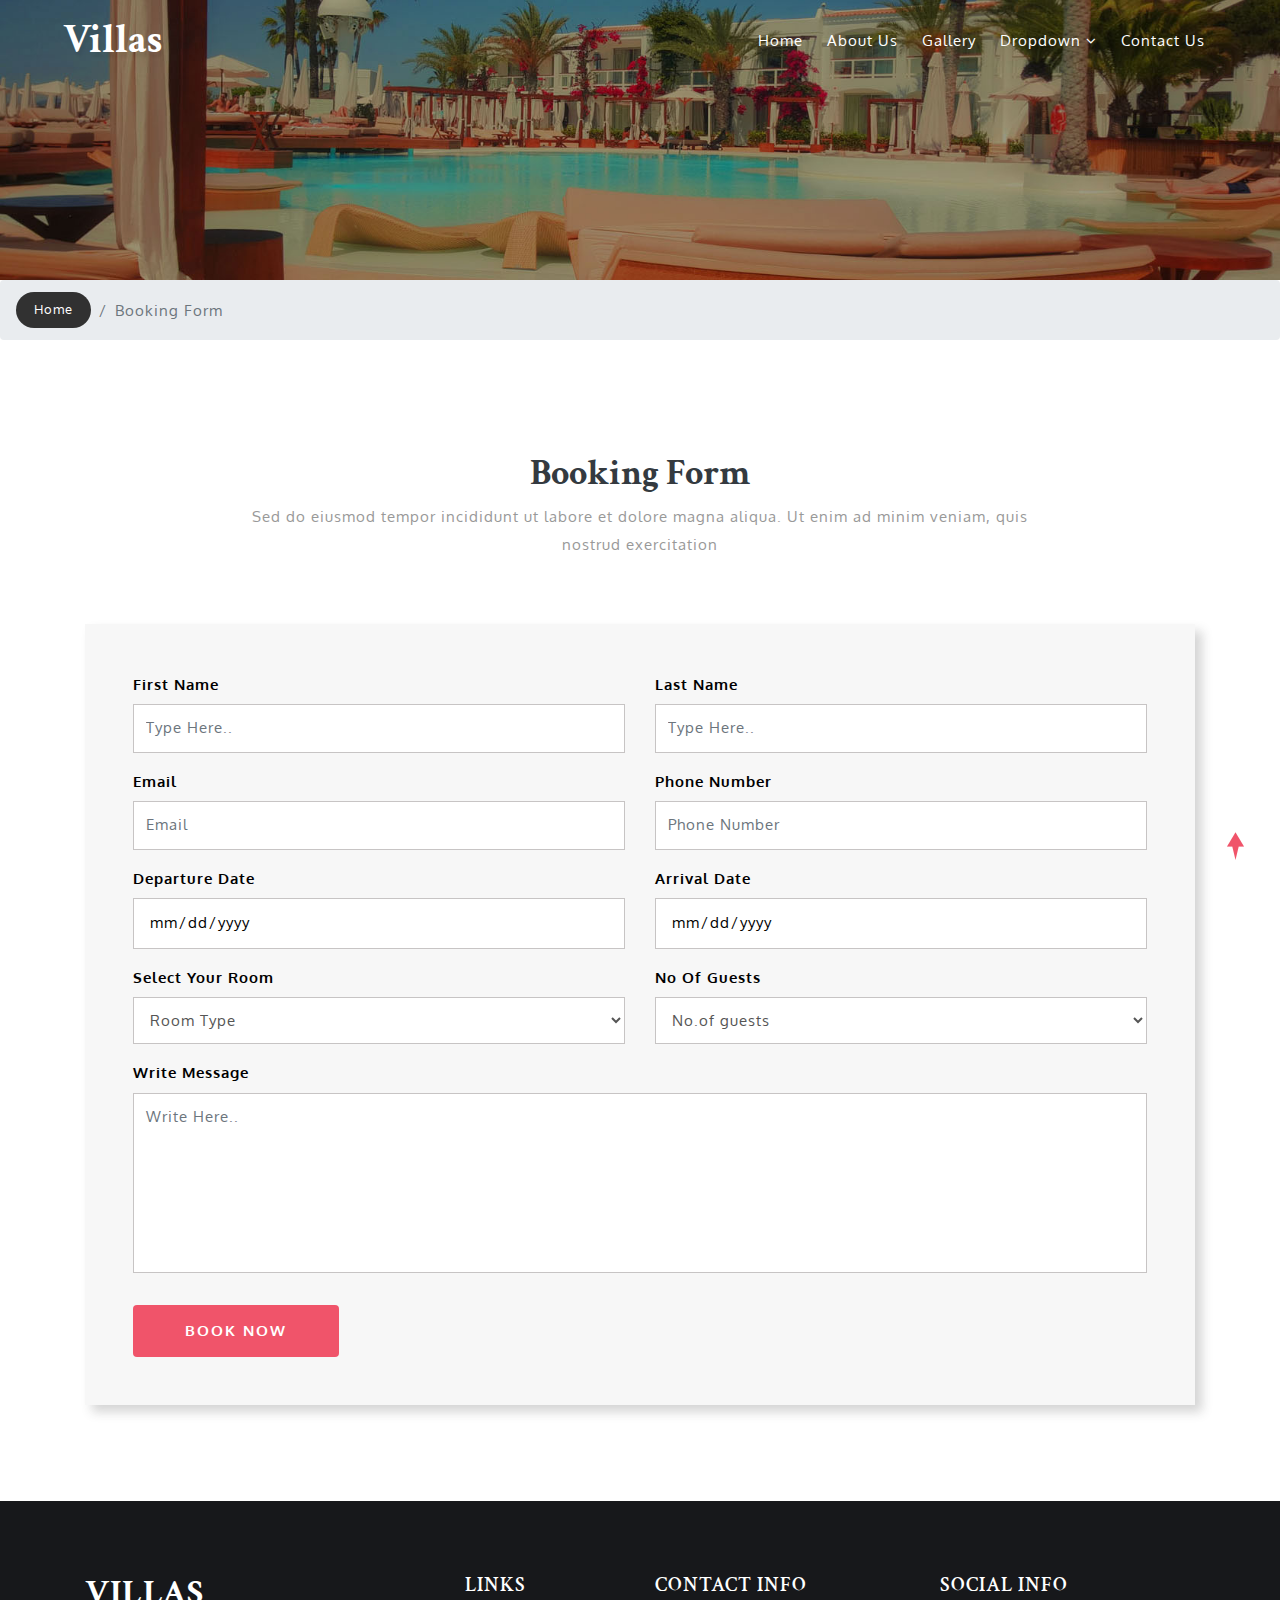
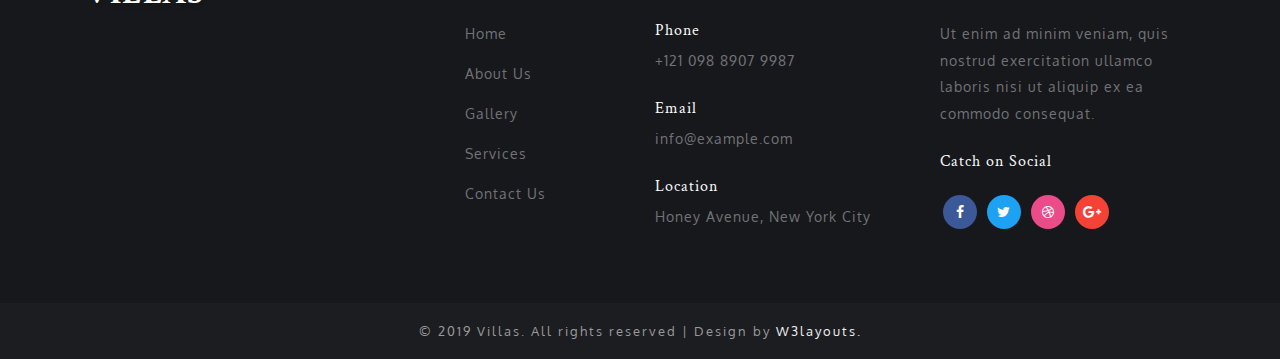
==== book.html @ 79b711db "finalproject" ====
<!--
Author: W3layouts
Author URL: http://w3layouts.com
License: Creative Commons Attribution 3.0 Unported
License URL: http://creativecommons.org/licenses/by/3.0/
-->

<!DOCTYPE html>
<html lang="zxx">

<head>
	<title>Villas Hotel Category Flat Bootstrap Responsive Website Template | Booking Form :: W3layouts</title>
	<!-- Meta tag Keywords -->
	<meta name="viewport" content="width=device-width, initial-scale=1">
	<meta charset="UTF-8" />
	<meta name="keywords" content="Villas Responsive web template, Bootstrap Web Templates, Flat Web Templates, Android Compatible web template, Smartphone Compatible web template, free webdesigns for Nokia, Samsung, LG, SonyEricsson, Motorola web design" />
	<script>
		addEventListener("load", function () {
			setTimeout(hideURLbar, 0);
		}, false);

		function hideURLbar() {
			window.scrollTo(0, 1);
		}
	</script>
	<!-- //Meta tag Keywords -->

	<!-- Custom-Files -->
	<link rel="stylesheet" href="css/bootstrap.css">
	<!-- Bootstrap-Core-CSS -->
	<link rel="stylesheet" href="css/style.css" type="text/css" media="all" />
	<!-- Style-CSS -->
	<link href="css/font-awesome.min.css" rel="stylesheet">
	<!-- Font-Awesome-Icons-CSS -->
	<!-- //Custom-Files -->

	<!-- Web-Fonts -->
	<link href="//fonts.googleapis.com/css?family=Crimson+Text:400,400i,600,600i,700,700i" rel="stylesheet">
	<link href="//fonts.googleapis.com/css?family=Oxygen:300,400,700&amp;subset=latin-ext" rel="stylesheet">
	<!-- //Web-Fonts -->
</head>

<body>
	<!-- main banner -->
	<div class="main-top" id="home">
		<!-- header -->
		<header>
			<div class="container-fluid">
				<div class="header d-md-flex justify-content-between align-items-center py-3 px-xl-5 px-lg-3 px-2">
					<!-- logo -->
					<div id="logo">
						<h1><a href="index.html">Villas</a></h1>
					</div>
					<!-- //logo -->
					<!-- nav -->
					<div class="nav_w3ls">
						<nav>
							<label for="drop" class="toggle">Menu</label>
							<input type="checkbox" id="drop" />
							<ul class="menu">
								<li><a href="index.html" class="active">Home</a></li>
								<li><a href="about.html">About Us</a></li>
								<li><a href="gallery.html">Gallery</a></li>
								<li>
									<!-- First Tier Drop Down -->
									<label for="drop-2" class="toggle toogle-2">Dropdown <span class="fa fa-angle-down" aria-hidden="true"></span>
									</label>
									<a href="#">Dropdown <span class="fa fa-angle-down" aria-hidden="true"></span></a>
									<input type="checkbox" id="drop-2" />
									<ul>
										<li><a href="index.html" class="drop-text">Services</a></li>
										<li><a href="index.html" class="drop-text">Blog</a></li>
										<li><a href="single.html" class="drop-text">Blog Details</a></li>
										<li><a href="index.html" class="drop-text">What We do</a></li>
										<li><a href="index.html" class="drop-text">Pricing</a></li>
										<li><a href="about.html" class="drop-text">Testimonials</a></li>
										<li><a href="book.html" class="drop-text">Booking Form</a></li>
									</ul>
								</li>
								<li><a href="contact.html">Contact Us</a></li>
							</ul>
						</nav>
					</div>
					<!-- //nav -->
				</div>
			</div>
		</header>
		<!-- //header -->

		<!-- banner -->
		<div class="banner_w3lspvt-2">

		</div>
		<!-- //banner -->
	</div>
	<!-- //main banner -->

	<!-- page details -->
	<div class="breadcrumb-mobamu">
		<ol class="breadcrumb">
			<li class="breadcrumb-item">
				<a href="index.html">Home</a>
			</li>
			<li class="breadcrumb-item active" aria-current="page">Booking Form</li>
		</ol>
	</div>
	<!-- //page details -->

	<!-- booking form -->
	<div class="register-w3 py-5">
		<div class="container py-xl-5 py-lg-3">
			<h3 class="tittle text-center text-bl font-weight-bold">Booking Form</h3>
			<p class="sub-tittle text-center mt-2 mb-sm-5 mb-4 pb-xl-3">Sed do eiusmod tempor incididunt ut labore et dolore
				magna aliqua. Ut enim ad minim veniam, quis nostrud exercitation</p>
			<div class="comment-top mt-5">
				<div class="comment-bottom mobamuinfo_mail_grid_right">
					<form action="#" method="post">
						<div class="row">
							<div class="col-lg-6 form-group">
								<label>First Name</label>
								<input class="form-control" type="text" name="Name" placeholder="Type Here.." required="">
							</div>
							<div class="col-lg-6 form-group">
								<label>Last Name</label>
								<input class="form-control" type="text" name="Name" placeholder="Type Here.." required="">
							</div>
						</div>
						<div class="row">
							<div class="col-lg-6 form-group">
								<label>Email</label>
								<input class="form-control" type="email" name="Email" placeholder="Email" required="">
							</div>
							<div class="col-lg-6 form-group">
								<label>Phone Number</label>
								<input class="form-control" type="text" name="number" placeholder="Phone Number" required="">
							</div>

						</div>
						<div class="row">
							<div class="col-lg-6 form-group date-plu">
								<label>Departure Date</label>
								<input type="date" name="date" required="">
							</div>
							<div class="col-lg-6 form-group date-plu">
								<label>Arrival Date</label>
								<input type="date" name="date" required="">
							</div>

						</div>
						<div class="row">
							<div class="col-lg-6 form-group">
								<label>Select Your Room</label>
								<select required="" class="form-control">
									<option value="">Room Type</option>
									<option value="1">Single Room</option>
									<option value="2">Double Room </option>
									<option value="4">Suit Room</option>
								</select>
							</div>
							<div class="col-lg-6 form-group">
								<label>No Of Guests</label>
								<select required="" class="form-control">
									<option value="">No.of guests</option>
									<option value="1">1</option>
									<option value="2">2</option>
									<option value="4">3</option>
									<option value="4">4</option>
									<option value="4">5</option>
									<option value="4">6</option>
									<option value="4">7 more</option>
								</select>
							</div>
						</div>
						<div class="form-group">
							<label>Write Message</label>
							<textarea class="form-control" name="Message" placeholder="Write Here.." required=""></textarea>
						</div>
						<button type="submit" class="btn submit mt-3">Book Now</button>
					</form>
				</div>
			</div>
		</div>
	</div>
	<!-- //booking form -->

	<!-- footer -->
	<footer class="py-5">
		<div class="container pt-xl-4">
			<div class="row footer-top">
				<div class="col-lg-4 col-md-6 footer-grid_section_1its">
					<h2 class="logo-2 mb-lg-4 mb-3">
						<a href="index.html" class="text-uppercase text-wh">Villas</a>
					</h2>
					<!-- Map -->
					<div class="map-fo">
						<iframe src="https://www.google.com/maps/embed?pb=!1m18!1m12!1m3!1d3048.5130900428026!2d44.506621715459396!3d40.17539347939393!2m3!1f0!2f0!3f0!3m2!1i1024!2i768!4f13.1!3m3!1m2!1s0x406abcf86e940951%3A0x87a1923d7df42367!2sBest+Western+Congress+Hotel!5e0!3m2!1sen!2sin!4v1509605601510"></iframe>
					</div>
					<!-- //Map -->
				</div>
				<div class="col-lg-2 col-md-6 footer-grid_section_1its mt-md-0 mt-4">
					<h3 class="footer-title text-uppercase text-wh mb-lg-4 mb-3">Links</h3>
					<ul class="list-unstyled">
						<li class="mb-3">
							<a href="index.html">Home</a>
						</li>
						<li class="mb-3">
							<a href="about.html">About Us</a>
						</li>
						<li class="mb-3">
							<a href="gallery.html">Gallery</a>
						</li>
						<li class="mb-3">
							<a href="index.html">Services</a>
						</li>
						<li class="mb-3">
							<a href="contact.html">Contact Us</a>
						</li>
					</ul>
				</div>
				<div class="col-lg-3 col-md-6 footer-grid_section_1its mt-lg-0 mt-4">
					<h3 class="footer-title text-uppercase text-wh mb-lg-4 mb-3">Contact Info</h3>
					<div class="contact-info">
						<div class="footer-style-w3ls mb-4">
							<h4 class="text-li mb-2">Phone</h4>
							<p>+121 098 8907 9987</p>
						</div>
						<div class="footer-style-w3ls mb-4">
							<h4 class="text-li mb-2">Email </h4>
							<p><a href="mailto:info@example.com">info@example.com</a></p>
						</div>
						<div class="footer-style-w3ls mb-4">
							<h4 class="text-li mb-2">Location</h4>
							<p>Honey Avenue, New York City</p>
						</div>
					</div>
				</div>
				<div class="col-lg-3 col-md-6 footer-grid_section_1its mt-lg-0 mt-4">
					<!-- social icons -->
					<div class="mobamuinfo_social_icons">
						<h3 class="footer-title text-uppercase text-wh mb-lg-4 mb-3">Social Info</h3>
						<p>Ut enim ad minim veniam, quis nostrud exercitation ullamco laboris nisi ut aliquip ex ea commodo consequat.</p>
						<h4 class="sub-con-fo text-li my-4">Catch on Social</h4>
						<ul class="mobamuits_social_list list-unstyled">
							<li class="w3_mobamu_facebook">
								<a href="#">
									<span class="fa fa-facebook-f"></span>
								</a>
							</li>
							<li class="w3_mobamu_twitter">
								<a href="#">
									<span class="fa fa-twitter"></span>
								</a>
							</li>
							<li class="w3_mobamu_dribble">
								<a href="#">
									<span class="fa fa-dribbble"></span>
								</a>
							</li>
							<li class="w3_mobamu_google">
								<a href="#">
									<span class="fa fa-google-plus"></span>
								</a>
							</li>
						</ul>
					</div>
					<!-- social icons -->
				</div>
			</div>
		</div>
	</footer>
	<!-- //footer -->
	<!-- copyright -->
	<div class="cpy-right text-center py-3">
		<p>© 2019 Villas. All rights reserved | Design by
			<a href="http://w3layouts.com"> W3layouts.</a>
		</p>
	</div>
	<!-- //copyright -->

	<!-- move top icon -->
	<a href="#home" class="move-top text-center"></a>
	<!-- //move top icon -->

</body>

</html>
---- css/style.css ----
body {
    padding: 0;
    margin: 0;
    background: #FFF;
    font-family: 'Oxygen', sans-serif;
}

body button,
.btn,
body a {
    transition: 0.5s all;
    -webkit-transition: 0.5s all;
    -moz-transition: 0.5s all;
    -o-transition: 0.5s all;
    -ms-transition: 0.5s all;
}

.btn:hover,
body button:hover {
    opacity: .8;
    transition: 0.5s all;
    -webkit-transition: 0.5s all;
    -moz-transition: 0.5s all;
    -o-transition: 0.5s all;
    -ms-transition: 0.5s all;
}

body a:hover {
    text-decoration: none;
    transition: 0.5s all;
    -webkit-transition: 0.5s all;
    -moz-transition: 0.5s all;
    -o-transition: 0.5s all;
    -ms-transition: 0.5s all;
}

html {
    scroll-behavior: smooth;
}

h1,
h2,
h3,
h4,
h5,
h6 {
    margin: 0;
    padding: 0;
    font-family: 'Crimson Text', serif;
}

p {
    margin: 0;
    padding: 0;
    font-size: 15px;
    letter-spacing: 1px;
    line-height: 1.9;
    color: #999;
    font-family: 'Oxygen', sans-serif;
}

ul,
ol {
    margin: 0;
    padding: 0;
}

/* //Reset Code */

/* colors code */
.text-bl {
    color: #343a40;
}

.text-wh {
    color: #fff;
}

.text-li {
    color: #f8f9fa;
}

.bg-li {
    background: #f8f9fa;
}

.bg-wh {
    background: #fff;
}

.let {
    letter-spacing: 1px;
}

.tme-clr {
    color: #6c3cff;
}

/* //colors code */

/* bottom-to-top */
a.move-top {
    width: 34px;
    height: 34px;
    background: url(../images/move-top.png) no-repeat;
    display: inline-block;
    position: fixed;
    bottom: 4%;
    right: 2%;
    z-index: 0;
}

/* //bottom-to-top */

/* header */
.main-top {
    position: relative;
}

header {
    position: absolute;
    width: 100%;
    z-index: 9;
}

/* navigation */
/* CSS Document */
.toggle-2,
.toggle,
[id^=drop] {
    display: none;
}

/* Giving a background-color to the nav container. */
nav {
    margin: 0;
    padding: 0;
}

#logo a {
    float: left;
    display: initial;
    font-weight: 700;
    font-size: 40px;
    color: #fff;
    text-shadow: 2px 5px 3px rgba(0, 0, 0, 0.06);
    padding: 0;
}


/* Since we'll have the "ul li" "float:left"
 * we need to add a clear after the container. */

nav:after {
    content: "";
    display: table;
    clear: both;
}

/* Removing padding, margin and "list-style" from the "ul",
 * and adding "position:reltive" */
nav ul {
    float: right;
    padding: 0;
    margin: 0;
    list-style: none;
    position: relative;
}

/* Positioning the navigation items inline */
nav ul li {
    margin: 0px;
    display: inline-block;
    float: left;
}

/* Styling the links */
nav a {
    color: #fff;
    font-size: 15px;
    -webkit-border-radius: 4px;
    -o-border-radius: 4px;
    -ms-border-radius: 4px;
    -moz-border-radius: 4px;
    border-radius: 4px;
    letter-spacing: 1px;
    display: inline-block;
    margin: 0 12px;
    transition: 0.5s all;
    -webkit-transition: 0.5s all;
    -moz-transition: 0.5s all;
    -o-transition: 0.5s all;
    -ms-transition: 0.5s all;
}

nav a:hover {
    color: #fff;
    opacity: .8;
}

nav ul li ul li a:hover {
    color: #000;
    background: #f8f9fa;
    transition: 0.5s all;
    -webkit-transition: 0.5s all;
    -moz-transition: 0.5s all;
    -o-transition: 0.5s all;
    -ms-transition: 0.5s all;
}

/* Background color change on Hover */

/* .menu li a.active,
.menu li a:hover {
    color: #333;
    background: #fff;
    transition: 0.5s all;
    -webkit-transition: 0.5s all;
    -moz-transition: 0.5s all;
    -o-transition: 0.5s all;
    -ms-transition: 0.5s all;
} */

/* Hide Dropdowns by Default
 * and giving it a position of absolute */
nav ul ul {
    display: none;
    position: absolute;
    top: 25px;
    background: #333;
    padding: 10px;
    -webkit-border-radius: 4px;
    -o-border-radius: 4px;
    -ms-border-radius: 4px;
    -moz-border-radius: 4px;
    border-radius: 4px;
    z-index: 9;
    /* has to be the same number as the "line-height" of "nav a" */
}

/* Display Dropdowns on Hover */
nav ul li:hover>ul {
    display: inherit;
}

/* Fisrt Tier Dropdown */
nav ul ul li {
    width: 170px;
    float: none;
    display: list-item;
    position: relative;
    -webkit-border-radius: 4px;
    -o-border-radius: 4px;
    -ms-border-radius: 4px;
    -moz-border-radius: 4px;
    border-radius: 4px;
    transition: 0.5s all;
    -webkit-transition: 0.5s all;
    -moz-transition: 0.5s all;
    -o-transition: 0.5s all;
    -ms-transition: 0.5s all;
}

nav ul ul li:nth-child(4) {
    margin-bottom: 5px;
}

nav ul ul li a {
    color: #fff;
    padding: 4px 10px;
    display: block;
    font-size: 14px;
    margin: 0;
    margin-bottom: 10px;
}

/* Second, Third and more Tiers	
 * We move the 2nd and 3rd etc tier dropdowns to the left
 * by the amount of the width of the first tier.
*/
nav ul ul ul li {
    position: relative;
    top: -60px;
    /* has to be the same number as the "width" of "nav ul ul li" */
    left: 170px;
}


/* Change ' +' in order to change the Dropdown symbol */
li>a:only-child:after {
    content: '';
}

a.reqe-button {
    border: 2px solid rgba(255, 255, 255, 0.35);
    -webkit-border-radius: 4px;
    -o-border-radius: 4px;
    -ms-border-radius: 4px;
    -moz-border-radius: 4px;
    border-radius: 4px;
}

/* Media Queries
--------------------------------------------- */
@media(max-width: 991px) {
    nav a {
        font-size: 14px;
    }

    #logo a {
        font-size: 38px;
    }
}

@media(max-width: 768px) {
    #logo a {
        font-size: 36px;
    }
}

@media all and (max-width : 736px) {

    #logo {
        display: block;
        padding: 0;
        width: 100%;
        text-align: center;
        float: none;
    }

    nav {
        margin: 0;
    }

    /* Hide the navigation menu by default */
    /* Also hide the  */
    .toggle+a,
    .menu {
        display: none;
    }

    /* Stylinf the toggle lable */
    .toggle {
        display: block;
        padding: 8px 14px;
        font-size: 15px;
        text-decoration: none;
        border: none;
        float: right;
        background-color: #fff;
        color: #000;
        -webkit-border-radius: 4px;
        -o-border-radius: 4px;
        -ms-border-radius: 4px;
        -moz-border-radius: 4px;
        border-radius: 4px;
        letter-spacing: 1px;
        cursor: pointer;
        transition: 0.5s all;
        -webkit-transition: 0.5s all;
        -moz-transition: 0.5s all;
        -o-transition: 0.5s all;
        -ms-transition: 0.5s all;
    }

    .menu .toggle {
        float: none;
        text-align: center;
        margin: auto;
        max-width: 106px;
        padding: 5px;
        font-weight: normal;
        font-size: 14px;
        letter-spacing: 1px;
    }

    .toggle:hover {
        color: #f0546a;
        transition: 0.5s all;
        -webkit-transition: 0.5s all;
        -moz-transition: 0.5s all;
        -o-transition: 0.5s all;
        -ms-transition: 0.5s all;
    }

    /* Display Dropdown when clicked on Parent Lable */
    [id^=drop]:checked+ul {
        display: block;
        background: #fff;
        padding: 15px 0;
        text-align: center;
        width: 100%;
    }

    /* Change menu item's width to 100% */
    nav ul li {
        display: block;
        width: 100%;
        padding: 5px 0;
    }

    nav ul ul .toggle,
    nav ul ul a {
        padding: 0 40px;
    }

    nav ul ul ul a {
        padding: 0 80px;
    }

    nav a:hover,
    nav ul ul ul a {
        background-color: transparent;
    }

    nav ul li ul li .toggle,
    nav ul ul a,
    nav ul ul ul a {
        padding: 14px 20px;
        color: #FFF;
        font-size: 17px;
    }

    /* 
    nav ul li ul li .toggle,
    nav ul ul a {
        background-color: #212121;
    } */

    /* Hide Dropdowns by Default */
    nav ul ul {
        float: none;
        position: static;
        color: #fff;
        /* has to be the same number as the "line-height" of "nav a" */
    }

    /* Hide menus on hover */
    nav ul ul li:hover>ul,
    nav ul li:hover>ul {
        display: none;
    }

    /* Fisrt Tier Dropdown */
    nav ul ul li {
        display: block;
        width: 100%;
        padding: 0;
    }

    nav ul ul ul li {
        position: static;
        /* has to be the same number as the "width" of "nav ul ul li" */

    }

    nav a {
        color: #000;
        font-size: 15px;
        padding: 0;
        margin: 0;
    }

    nav ul ul li a {
        color: #000;
    }

    nav ul ul li a {
        font-size: 15px;
    }

    .menu li a.active,
    .menu li a:hover {
        color: #f0546a;
        background: transparent;
    }
}

@media all and (max-width : 440px) {
    .toggle {
        padding: 7px 12px;
        font-size: 14px;
    }

    #logo a {
        font-size: 32px;
    }
}

@media all and (max-width : 375px) {

    nav a,
    .menu .toggle {
        font-size: 13px;
    }
}

/*-- dropdown --*/
#demo {
    margin: 10px 0 0px 0;
    font-family: 'Lato', sans-serif;
}

#demo .wrapper {
    display: inline-block;
    position: relative;
}

#demo .parent {
    height: 100%;
    width: 100%;
    display: block;
    cursor: pointer;
    line-height: 30px;
    height: 30px;
    color: #fff;
    z-index: 2;
    position: relative;
    -webkit-transition: border-radius .1s linear, background .1s linear, z-index 0s linear;
    -webkit-transition-delay: .8s;
    text-align: center;
    font-family: 'Lato', sans-serif;
    color: #fff;
    text-transform: capitalize;
    font-weight: 500;
    font-size: 15px;
    letter-spacing: 1px;
    padding-left: 0;
    padding-right: 0;
}

#demo .parent:hover,
#demo .content:hover~.parent {
    -webkit-transition-delay: 0s, 0s, 0s;
}

#demo .content:hover~.parent {
    border-bottom-left-radius: 0;
    border-bottom-right-radius: 0;
    z-index: 0;
}

#demo .content {
    position: absolute;
    top: 0;
    display: block;
    z-index: 1;
    height: 0;
    width: 150px;
    padding-top: 30px;
    -webkit-transition: height .5s ease;
    -webkit-transition-delay: .4s;
}

#demo .wrapper:active .content {
    height: 150px;
    z-index: 3;
    -webkit-transition-delay: 0s;
}

#demo .content:hover {
    height: 150px;
    z-index: 3;
    -webkit-transition-delay: 0s;
}


#demo .content ul {
    background: #fff;
    margin: 0;
    padding: 0;
    overflow: hidden;
    height: 100%;
    border-bottom-left-radius: 5px;
    border-bottom-right-radius: 5px;
}

#demo .content ul a {
    text-decoration: none;
    padding: 0;
}

#demo .content li:hover {
    background: #f8f9fa;
}

#demo .content li {
    list-style: none;
    text-align: left;
    color: #999;
    font-size: 16px;
    line-height: 30px;
    height: 40px;
    line-height: 40px;
    padding-left: 10px;
    border-top: 1px solid #eee;
}

#demo .content li:last-of-type {
    border-bottom-left-radius: 5px;
    border-bottom-right-radius: 5px;
}

/* //dropdown */
/* //navigation */
/* //header */

/* banner */
.banner_w3lspvt {
    position: relative;
    z-index: 1;
}

.csslider>ul>li {
    min-height: 800px;
}

.csslider>ul>li:first-child {
    background: url(../images/1.jpg) no-repeat center;
    background-size: cover;
    -webkit-background-size: cover;
    -o-background-size: cover;
    -moz-background-size: cover;
    -ms-background-size: cover;
}

.csslider>ul>li:nth-child(2) {
    background: url(../images/2.jpg) no-repeat center;
    background-size: cover;
    -webkit-background-size: cover;
    -o-background-size: cover;
    -moz-background-size: cover;
    -ms-background-size: cover;
}

.csslider>ul>li:nth-child(3) {
    background: url(../images/3.jpg) no-repeat center;
    background-size: cover;
    -webkit-background-size: cover;
    -o-background-size: cover;
    -moz-background-size: cover;
    -ms-background-size: cover;
}

.csslider>ul>li:last-child {
    background: url(../images/4.jpg) no-repeat center;
    background-size: cover;
    -webkit-background-size: cover;
    -o-background-size: cover;
    -moz-background-size: cover;
    -ms-background-size: cover;
}

.w3ls_banner_txt {
    margin-top: 13.5em;
    max-width: 400px;
}

.w3ls_banner_txt p {
    color: #eee;
    font-size: 15px;
    letter-spacing: 4px;
    margin-bottom: 10px;
}

h3.w3ls_pvt-title {
    font-size: 70px;
    text-shadow: 6px 6px 5px rgba(0, 0, 0, 0.59);
    font-weight: bold;
    letter-spacing: 2px;
}

.w3ls_banner_txt h5 {
    font-weight: 400;
    color: #000;
    font-size: 22px;
    text-transform: uppercase;
    letter-spacing: 1px;
    margin-bottom: 10px;
}

.button-style {
    padding: 14px 20px;
    border: none;
    color: #fff;
    font-size: 13px;
    letter-spacing: 2px;
    background: #f0546a;
    -webkit-border-radius: 4px;
    -o-border-radius: 4px;
    -ms-border-radius: 4px;
    -moz-border-radius: 4px;
    border-radius: 4px;
}

.button-style:hover {
    color: #fff;
}

/* banner responsive */
@media(max-width: 1440px) {
    .csslider>ul>li {
        min-height: 740px;
    }

    .w3ls_banner_txt {
        margin-top: 13em;
    }

    h3.w3ls_pvt-title {
        font-size: 66px;
    }
}

@media(max-width: 1080px) {
    .csslider>ul>li {
        min-height: 630px;
    }

    h3.w3ls_pvt-title {
        font-size: 56px;
    }

    .w3ls_banner_txt {
        margin-top: 11em;
    }

    .w3ls_banner_txt p {
        font-size: 14px;
    }
}

@media(max-width: 1050px) {
    .w3ls_banner_txt {
        margin-left: 1em;
    }

    h3.w3ls_pvt-title {
        font-size: 52px;
    }
}

@media(max-width: 991px) {
    h3.w3ls_pvt-title {
        font-size: 45px;
    }

    .w3ls_banner_txt p {
        font-size: 13px;
        letter-spacing: 3px;
    }

    .csslider>ul>li {
        min-height: 600px;
    }

    .w3ls_banner_txt {
        margin-top: 12em;
    }
}

@media(max-width: 768px) {
    .w3ls_banner_txt {
        margin-top: 11em;
        margin-left: 2em;
    }

    h3.w3ls_pvt-title {
        font-size: 42px;
    }

    .button-style {
        font-size: 12px;
    }

    .csslider>ul>li {
        min-height: 570px;
    }
}

@media(max-width: 667px) {
    h3.w3ls_pvt-title {
        font-size: 40px;
    }

    .button-style {
        padding: 13px 20px;
    }

    .csslider>ul>li {
        min-height: 550px;
    }
}

@media(max-width: 600px) {
    .csslider>ul>li {
        min-height: 510px;
    }

    .w3ls_banner_txt {
        margin-top: 10em;
    }

    h3.w3ls_pvt-title {
        font-size: 36px;
    }
}

@media(max-width: 568px) {
    .csslider>ul>li {
        min-height: 470px;
    }

    .w3ls_banner_txt p {
        font-size: 12px;
    }

    .button-style {
        font-size: 11px;
    }
}

@media(max-width: 480px) {
    h3.w3ls_pvt-title {
        font-size: 33px;
    }

    .w3ls_banner_txt p {
        font-size: 11px;
    }

    .csslider>ul>li {
        min-height: 450px;
    }
}

@media(max-width: 440px) {
    .csslider>ul>li {
        min-height: 430px;
    }

    .w3ls_banner_txt {
        margin-top: 9em;
    }

    h3.w3ls_pvt-title {
        font-size: 31px;
    }
}

@media(max-width: 384px) {
    h3.w3ls_pvt-title {
        font-size: 28px;
    }
}

@media(max-width: 320px) {
    .w3ls_banner_txt {
        margin-left: 1em;
        margin-top: 8.5em;
    }

    .w3ls_banner_txt p {
        font-size: 10px;
    }

    .csslider>ul>li {
        min-height: 400px;
    }

    .button-style {
        font-size: 10px;
    }

    h3.w3ls_pvt-title {
        font-size: 27px;
    }
}

/* banner responsive */
/* //banner */

/* banner bottom */
.banner-bottom.py-5 {
    background: #272626;
}

a.w3ls-button-mobamu {
    color: #fff;
    padding: 15px 24px;
    letter-spacing: 2px;
    font-size: 13px;
    display: inline-block;
    border: 1px solid #fff;
    -webkit-border-radius: 0px;
    -o-border-radius: 0px;
    -ms-border-radius: 0px;
    -moz-border-radius: 0px;
    border-radius: 0px;
}

.banner-left-bottom-w3ls {
    flex: 3;
}

h6.text-white {
    font-size: 18px;
    letter-spacing: 2px;
}

.banner-left-bottom-w3ls h3 {
    font-weight: 600;
    letter-spacing: 1px;
    font-size: 38px;
}

.button {
    flex: 1;
    margin-top: 3em;
}

.banner-left-bottom-w3ls p {
    color: #dadada;
    font-size: 14px;
}

/* //banner bottom */

/* about */
.main-img {
    position: relative;
}

.main-img img {
    border: 11px solid #f5f5f5;
    box-shadow: 0 3px 5px -1px rgba(0, 0, 0, 0.08), 0 5px 8px 0 rgba(0, 0, 0, 0.12), 0 1px 14px 0 rgba(0, 0, 0, 0.06);
}

.pos-aboimg2 {
    position: absolute;
    bottom: -70%;
    left: -23%;
}

/* about right */
h3.tittle-w3layouts {
    text-shadow: 2px 2px 2px rgba(41, 41, 41, 0.15);
    font-size: 40px;
    font-weight: 200;
}

h4.sub-tittle-w3layouts {
    color: #f0546a;
    font-size: 18px;
}

a.btn.button-style-2 {
    background: #17181b;
    padding: 16px 30px;
    border: none;
    color: #fff;
    font-size: 13px;
    letter-spacing: 2px;
    -webkit-border-radius: 0px;
    -o-border-radius: 0px;
    -ms-border-radius: 0px;
    -moz-border-radius: 0px;
    border-radius: 0px;
}

/* //about right */
/* //about */

/* pricing */
.price-top {
    background: rgba(240, 84, 106, 0.28);
    padding: 10px;
    box-shadow: 0 4px 16px 0 rgba(0, 0, 0, 0.1);
    transition: 0.5s all;
    -webkit-transition: 0.5s all;
    -moz-transition: 0.5s all;
    -o-transition: 0.5s all;
    -ms-transition: 0.5s all;
}

.price-mobamus:hover .price-top {
    background: transparent;
    padding: 0;
    margin: 10px;
    transition: 0.5s all;
    -webkit-transition: 0.5s all;
    -moz-transition: 0.5s all;
    -o-transition: 0.5s all;
    -ms-transition: 0.5s all;
}

.price-w3ls-bottom h4 a {
    font-size: 34px;
    color: #343a40;
}

.price-midd-head {
    font-size: 65px;
    color: #333;
    font-weight: 600;
}

.price-right-head {
    font-size: 15px;
    letter-spacing: 1px;
    font-weight: 500;
}

.price-top-head {
    font-size: 32px;
    vertical-align: top;
    font-weight: 500;
}

ul.style-lists li {
    letter-spacing: .5px;
    color: #6f6f6f;
    margin: 14px 0;
    list-style: inside;
}

/* //pricing */

/* services */
.serives-mobamu {
    background: url(../images/bg4.jpg) no-repeat bottom;
    background-size: cover;
    -webkit-background-size: cover;
    -o-background-size: cover;
    -moz-background-size: cover;
    -ms-background-size: cover;
}

.welcome-grid {
    box-shadow: 0 20px 70px -20px rgba(0, 0, 0, 0.34);
}

.welcome-grid h4 {
    font-size: 24px;
    font-weight: 800;
}

.welcome-grid p {
    font-size: 14px;
}

.welcome-grid img {
    -webkit-border-radius: 50%;
    -o-border-radius: 50%;
    -ms-border-radius: 50%;
    -moz-border-radius: 50%;
    border-radius: 50%;
}

/* //services */

/* middle */
.middle {
    background: url(../images/bg2.jpg) no-repeat top;
    background-size: cover;
    -webkit-background-size: cover;
    -o-background-size: cover;
    -moz-background-size: cover;
    -ms-background-size: cover;
}

.welcome-left {
    max-width: 780px;
    margin: 0 auto;
}

.welcome-left h3 {
    color: #fff;
    font-size: 48px;
    font-weight: bold;
    text-shadow: 5px 4px 11px rgba(0, 0, 0, 0.26);
}

/* //middle */

/* stats */
.stats {
    background: url(../images/bg3.jpg) no-repeat center;
    background-size: cover;
    -webkit-background-size: cover;
    -o-background-size: cover;
    -moz-background-size: cover;
    -ms-background-size: cover;
}

h4.numscroller {
    font-size: 50px;
    color: #fff;
    font-weight: 600;
}

.stats-grid p {
    color: #eee;
}

.stats-grid span {
    font-size: 35px;
    color: #fff;
    margin-top: 22px;
}

.stats-grid {
    border: 1px solid #fff;
    padding: 2em;
    -webkit-border-radius: 4px;
    -o-border-radius: 4px;
    -ms-border-radius: 4px;
    -moz-border-radius: 4px;
    border-radius: 4px;
    background: rgba(14, 14, 14, 0.26);
}

/* //stats */

/* why */
.ser-grid h4 {
    font-size: 25px;
    letter-spacing: 1px;
    color: #000;
    font-weight: 600;
    margin: 20px 0 10px;
}

.ser-grid span {
    color: #f0546a;
    font-size: 50px;
}

/* //why */

/* blog */
.posts-top {
    position: relative;
}

.posts-top h3 {
    font-size: 26px;
    color: #fff;
    position: absolute;
    background: #f0546a;
    padding: 10px 25px;
    top: 0;
    letter-spacing: 1px;
    text-align: center;
    font-weight: 600;
}

.posts-top h3 span {
    display: block;
    font-weight: 100;
    font-size: 16px;
}

.posts-w3ls-bottom ul li {
    display: inline-block;
}

.posts-w3ls-bottom h4 a {
    font-size: 23px;
    color: #343a40;
    font-weight: 600;
}

.posts-w3ls-bottom span {
    color: #f0546a;
}

.posts-w3ls-bottom a {
    color: #999;
    letter-spacing: 1px;
    font-size: 15px;
}

.posts-w3ls-bottom a:Hover {
    color: #000;
}

/* //blog */

/* testimonials */
.team-img img {
    -webkit-border-radius: 50%;
    -o-border-radius: 50%;
    -ms-border-radius: 50%;
    -moz-border-radius: 50%;
    border-radius: 50%;
    box-shadow: 0 20px 40px -10px rgba(0, 0, 0, .3);
}

.team-info {
    padding: 3em;
    background: #f5f3f0;
    background: #eee;
    box-shadow: 0 4px 16px 0 rgba(0, 0, 0, 0.1);
}

.team-info h3 {
    font-size: 24px;
    letter-spacing: 1px;
    font-weight: 600;
}

.sub-tittle-team {
    font-size: 16px;
    color: #f0546a;
    display: block;
    margin-top: 4px;
    font-style: italic;
}

.team-info ul li {
    display: inline-block;
}

.team-info ul li span {
    color: #ffb600;
}

/* //testimonials */

/* newsletter */
h3.tittle {
    font-size: 38px;
}

p.sub-tittle {
    max-width: 800px;
    margin: 0 auto;
}

.newsletter form {
    max-width: 700px;
    margin: 0 auto;
    display: flex;
    box-shadow: 6px 3px 27px -1px rgba(0, 0, 0, 0.24);
}

.newsletter input[type="email"] {
    padding: 16px;
    border: none;
    width: 100%;
    background: #fff;
    outline: none;
    font-size: 15px;
    letter-spacing: 1px;
    color: #000;
    border: 1px solid #b7b7b785;
}

.newsletter button {
    padding: 13px 20px;
    color: #fff;
    font-size: 15px;
    letter-spacing: 2px;
    background: #f0546a;
    border: 1px solid #f0546a;
    -webkit-border-radius: 0px;
    -o-border-radius: 0px;
    -ms-border-radius: 0px;
    -moz-border-radius: 0px;
    border-radius: 0px;
}

/* //newsletter */

/* footer */
footer {
    background: #17181b;
}

h3.footer-title {
    font-size: 20px;
    font-weight: 600;
    letter-spacing: 1px;
}

h2.logo-2 a {
    font-weight: 700;
    font-size: 34px;
    color: #fff;
    text-shadow: 2px 5px 3px rgba(0, 0, 0, 0.06);
    letter-spacing: 1px;
}

.map-fo iframe {
    min-height: 200px;
    border: none;
}

/* social icons */
.mobamuits_social_list li {
    display: inline-block;
}

.mobamuits_social_list li {
    width: 34px;
    height: 34px;
    text-align: center;
    display: inline-block;
    font-size: 13px;
    margin: 0 3px;
    -webkit-border-radius: 50%;
    -o-border-radius: 50%;
    -ms-border-radius: 50%;
    -moz-border-radius: 50%;
    border-radius: 50%;
}

.mobamuits_social_list li a span {
    color: #fff;
    line-height: 34px;
}

.w3_mobamu_facebook {
    background: #3b5998;
}

.w3_mobamu_twitter {
    background: #1da1f2;
}

.w3_mobamu_dribble {
    background: #ea4c89;
}

.w3_mobamu_google {
    background: #F44336;
}

/* //social-icons */

/* contact address */
.contact-info h4,
h4.sub-con-fo {
    font-size: 16px;
    letter-spacing: 1px;
}

.footer-text p,
.contact-info p a,
.contact-info p,
.footer-grid_section_1its p,
.footer-grid_section_1its li a {
    color: #727377;
    font-size: 15px;
    letter-spacing: 1px;
}

.footer-title h3 {
    font-size: 24px;
    color: #f3f3f3;
    letter-spacing: 1px;
}

/* //contact address */
/* copyright */
.cpy-right {
    background: #1c1d21;
}

.cpy-right p {
    letter-spacing: 2px;
    font-size: 14px;
}

.cpy-right p a {
    color: #eee;
}

.cpy-right p a:hover {
    color: #ff6b6b;
}

/* //copyright */
/* //footer */

/* inner pages */
.banner_w3lspvt-2 {
    background: url(../images/3.jpg) no-repeat center;
    background-size: cover;
    -webkit-background-size: cover;
    -moz-background-size: cover;
    -o-background-size: cover;
    -ms-background-size: cover;
    min-height: 300px;
}

/* page details */
.breadcrumb li a {
    color: #fff;
    background: #313131;
    padding: 8px 18px;
    display: inline-block;
    -webkit-border-radius: 25px;
    -o-border-radius: 25px;
    -ms-border-radius: 25px;
    -moz-border-radius: 25px;
    border-radius: 25px;
    font-size: 13px;
    letter-spacing: 1px;
}

.breadcrumb-item.active {
    padding-top: .5em;
    font-size: 15px;
    letter-spacing: 1px;
}

/* //page details */

/* team */
.caption {
    text-align: center;
}

.caption {
    padding: 1em;
}

.team-text h4 {
    font-size: 27px;
    color: #000;
    margin-bottom: 12px;
    font-weight: 600;
}

.caption ul li {
    display: inline-block;
}

.caption ul li:nth-child(2) {
    margin: 0 .3em;
}

.caption ul li {
    width: 32px;
    height: 32px;
    display: inline-block;
    margin: 0 3px;
    -webkit-border-radius: 50%;
    -o-border-radius: 50%;
    -ms-border-radius: 50%;
    -moz-border-radius: 50%;
    border-radius: 50%;
    transition: 0.5s all;
    -webkit-transition: 0.5s all;
    -moz-transition: 0.5s all;
    -o-transition: 0.5s all;
    -ms-transition: 0.5s all;
}

.caption ul li:hover {
    opacity: .8;
    transition: 0.5s all;
    -webkit-transition: 0.5s all;
    -moz-transition: 0.5s all;
    -o-transition: 0.5s all;
    -ms-transition: 0.5s all;
}

.caption ul li span {
    color: #fff;
    font-size: 15px;
    line-height: 32px;
}

.caption ul li.f1 {
    background: #3b5998;
}

.caption ul li.f2 {
    background: #00aced;
}

.caption ul li.f3 {
    background: #F44336;
}

/* //team */
/* //about page*/

/* gallery */
.gal-img img {
    -moz-transition: 0.5s all;
    transition: 0.5s all;
    padding: 10px;
}

.gal-img:hover.gal-img img {
    box-shadow: 0 20px 40px -10px rgba(0, 0, 0, .3);
}

/* popup */
.pop-overlay {
    position: fixed;
    top: 0px;
    bottom: 0;
    left: 0;
    right: 0;
    background: rgba(0, 0, 0, 0.7);
    transition: opacity 0ms;
    visibility: hidden;
    opacity: 0;
    z-index: 999;
}

.pop-overlay:target {
    visibility: visible;
    opacity: 1;
}

.popup {
    background: #fff;
    -webkit-border-radius: 4px;
    -o-border-radius: 4px;
    -ms-border-radius: 4px;
    -moz-border-radius: 4px;
    border-radius: 4px;
    max-width: 550px;
    position: relative;
    margin: 8em auto;
    padding: 3em 2em 2em;
}

.popup .close {
    position: absolute;
    top: 5px;
    right: 15px;
    transition: all 200ms;
    font-size: 30px;
    font-weight: bold;
    text-decoration: none;
    color: #000;
}

.popup .close:hover {
    color: #f0546a;
}

/* //popup */
/* //gallery */

/* book */
.form-group label {
    letter-spacing: 1px;
    font-size: 15px;
    color: #000;
    font-weight: 600;
}

.mobamuinfo_mail_grid_right {
    background: #f7f7f7;
    padding: 3em;
    box-shadow: 7px 7px 10px 0 rgba(56, 56, 56, 0.21);
}

.mobamuinfo_mail_grid_right input[type="text"],
.mobamuinfo_mail_grid_right input[type="email"],
.mobamuinfo_mail_grid_right textarea,
.mobamuinfo_mail_grid_right select {
    outline: none;
    padding: 12px;
    font-size: 15px;
    color: #555;
    width: 100%;
    border: 1px solid #c7c4c4;
    letter-spacing: 1px;
    -webkit-border-radius: 0px;
    -o-border-radius: 0px;
    -ms-border-radius: 0px;
    -moz-border-radius: 0px;
    border-radius: 0px;
}

select.form-control:not([size]):not([multiple]) {
    height: inherit;
}

.mobamuinfo_mail_grid_right textarea {
    min-height: 180px;
    width: 100% !important;
    resize: none;
}

/* date  */
[type="date"] {
    background: #fff url(https://cdn1.iconfinder.com/data/icons/cc_mono_icon_set/blacks/16x16/calendar_2.png) 97% 50% no-repeat;
}

[type="date"]::-webkit-inner-spin-button {
    display: none;
}

[type="date"]::-webkit-calendar-picker-indicator {
    opacity: 0;
}

.date-plu input {
    border: none;
    color: #000;
    letter-spacing: 1px;
    font-size: 15px;
    padding: 12px 15px;
    width: 100%;
    border: 1px solid #c7c4c4;
}

/* //date  */
/* //book */

/* contact */
/* contact form */
.contact-form .form-control {
    padding: 12px;
    color: #495057;
    border: 1px solid #d2d6da;
    -webkit-border-radius: 0px;
    -o-border-radius: 0px;
    -ms-border-radius: 0px;
    -moz-border-radius: 0px;
    border-radius: 0px;
    font-size: 16px;
    letter-spacing: 1px;
}

.contact-form label {
    color: #1c2833;
    font-size: 14px;
    text-transform: uppercase;
}

.contact-form textarea {
    overflow: auto;
    resize: vertical;
    min-height: 11em;
}

.contact-form button,
.mobamuinfo_mail_grid_right button {
    background: #f0546a;
    padding: 15px 52px;
    font-size: 15px;
    letter-spacing: 2px;
    color: #fff;
    -webkit-border-radius: 4px;
    -o-border-radius: 4px;
    -ms-border-radius: 4px;
    -moz-border-radius: 4px;
    border-radius: 4px;
    display: inline-block;
    text-transform: uppercase;
    font-weight: 600;
    border: none;
}

/* //contact form */
/* contact address */
.adress-info h6 {
    font-size: 18px;
    color: #f0546a;
    font-weight: 800;
    margin-bottom: 10px;
    text-transform: uppercase;
}

.adress-info span {
    color: #46484c;
    font-size: 2em;
}

.adress-info a,
.adress-info p {
    color: #5a646b;
}

.adress-info a {
    font-size: 15px;
    letter-spacing: 1px;
}

form#contactform1 {
    border-top: 1px solid #ddd;
    margin-top: 6em;
    padding: 5em 0 0 0;
}

/* //contact address */
/* //contact */

/* responsive */

@media(max-width: 1680px) {}

@media(max-width: 1600px) {}

@media(max-width: 1440px) {
    .welcome-left h3 {
        font-size: 44px;
    }

    h4.numscroller {
        font-size: 46px;
    }

    .popup {
        margin: 4em auto;
    }
}

@media(max-width: 1366px) {
    .price-w3ls-bottom h4 a {
        font-size: 30px;
    }

    .price-midd-head {
        font-size: 52px;
    }

    .banner_w3lspvt-2 {
        min-height: 280px;
    }
}

@media(max-width: 1280px) {

    .footer-text p,
    .contact-info p a,
    .contact-info p,
    .footer-grid_section_1its p,
    .footer-grid_section_1its li a {
        font-size: 14px;
    }

    .cpy-right p {
        font-size: 13px;
    }

    h3.tittle {
        font-size: 36px;
    }

    h3.tittle-w3layouts {
        font-size: 38px;
    }
}

@media(max-width: 1080px) {
    h3.footer-title {
        font-size: 18px;
    }

    h2.logo-2 a {
        font-size: 32px;
    }

    h3.tittle {
        font-size: 34px;
    }

    p {
        font-size: 14px;
    }

    .welcome-left h3 {
        font-size: 40px;
    }

    .team-info {
        padding: 2em;
    }

    .team-info h3 {
        font-size: 22px;
    }

    h4.numscroller {
        font-size: 42px;
    }

    .price-w3ls-bottom h4 a {
        font-size: 26px;
    }

    .price-midd-head {
        font-size: 50px;
    }

    ul.style-lists li {
        font-size: 15px;
    }

    .price-top-head {
        font-size: 25px;
    }

    h3.tittle-w3layouts {
        font-size: 34px;
    }

    .banner-left-bottom-w3ls h3 {
        font-size: 36px;
    }

    .banner_w3lspvt-2 {
        min-height: 250px;
    }
}

@media(max-width: 1050px) {}

@media(max-width: 1024px) {}

@media(max-width: 991px) {
    nav a {
        font-size: 14px;
    }

    .welcome-left h3 {
        font-size: 36px;
    }

    .stats-grid span {
        margin-top: 18px;
    }

    .price-mobamus {
        max-width: 690px;
        margin: 0 auto;
    }

    .about-left-w3pvt {
        max-width: 450px;
        margin: 0 auto;
        margin-bottom: 15em;
    }

    h3.tittle-w3layouts {
        font-size: 32px;
    }

    .banner-left-bottom-w3ls h3 {
        font-size: 34px;
    }

    .banner-left-bottom-w3ls p {
        font-size: 13px;
    }

    .banner_w3lspvt-2 {
        min-height: 200px;
    }

    form#contactform1 {
        margin-top: 0;
        padding: 4em 0 0 0;
    }
}

@media(max-width: 900px) {
    .newsletter button {
        padding: 13px 30px;
        font-size: 14px;
    }

    .price-mobamus {
        max-width: 691px;
    }
}

@media(max-width: 800px) {}

@media(max-width: 768px) {}

@media(max-width: 736px) {
    .map-fo iframe {
        width: 100%;
    }

    h2.logo-2 a {
        font-size: 30px;
    }

    .newsletter input[type="email"] {
        font-size: 14px;
    }

    .welcome-left h3 {
        font-size: 32px;
    }

    h3.tittle-w3layouts {
        font-size: 30px;
    }

    .breadcrumb-item.active {
        font-size: 14px
    }

    .breadcrumb li a {
        font-size: 12px;
    }

    .mobamuinfo_mail_grid_right {
        padding: 2em;
    }

    .mobamuinfo_mail_grid_right input[type="text"],
    .mobamuinfo_mail_grid_right input[type="email"],
    .mobamuinfo_mail_grid_right textarea,
    .mobamuinfo_mail_grid_right select {
        font-size: 14px;
    }

    .mobamuinfo_mail_grid_right textarea {
        min-height: 150px;
    }

    .mobamuinfo_mail_grid_right button {
        padding: 14px 40px;
        font-size: 14px;
    }
}

@media(max-width: 667px) {
    .about-left-w3pvt {
        max-width: 400px;
        margin-bottom: 14em;
    }

    a.w3ls-button-mobamu {
        padding: 14px 22px;
        font-size: 12px;
    }
}

@media(max-width: 640px) {}

@media(max-width: 600px) {
    .banner-left-bottom-w3ls h3 {
        font-size: 32px;
    }

    .banner_w3lspvt-2 {
        min-height: 160px;
    }
}

@media(max-width: 568px) {
    .newsletter button {
        padding: 13px 22px
    }

    h3.tittle {
        font-size: 32px;
    }

    p {
        font-size: 13px;
    }

    .pos-aboimg2 {
        left: -16%;
    }

    .popup {
        max-width: 500px;
        margin: 5em 1em;
    }

    .mobamuinfo_mail_grid_right button {
        padding: 14px 30px;
        font-size: 13px;
    }
}

@media(max-width: 480px) {
    .welcome-left h3 {
        font-size: 28px;
    }

    a.btn.button-style-2 {
        padding: 14px 24px;
    }

    .about-left-w3pvt {
        max-width: 300px;
        margin-bottom: 11em;
    }

    h3.tittle-w3layouts {
        font-size: 28px;
    }

    .banner-left-bottom-w3ls p {
        font-size: 12px;
    }
}

@media(max-width: 440px) {}

@media(max-width: 414px) {
    h3.tittle-w3layouts {
        font-size: 26px;
    }

    .popup {
        padding: 2.5em 1em 1.5em;
    }
}

@media(max-width: 384px) {
    h3.tittle {
        font-size: 30px;
    }

    .newsletter button {
        padding: 12px 22px;
        font-size: 13px;
    }

    .newsletter input[type="email"] {
        padding: 14px;
    }

    .welcome-left h3 {
        font-size: 26px;
    }

    .price-midd-head {
        font-size: 46px;
    }

    .banner_w3lspvt-2 {
        min-height: 140px;
    }

    .mobamuinfo_mail_grid_right input[type="text"],
    .mobamuinfo_mail_grid_right input[type="email"],
    .mobamuinfo_mail_grid_right textarea,
    .mobamuinfo_mail_grid_right select {
        padding: 12px 9px;
        font-size: 15px;
    }
}

@media(max-width: 375px) {
    h2.logo-2 a {
        font-size: 28px;
    }

    .pos-aboimg2 {
        left: -12%;
    }

    .mobamuinfo_mail_grid_right {
        padding: 1.5em;
    }
}

@media(max-width: 320px) {
    h3.tittle {
        font-size: 28px;
    }

    .newsletter input[type="email"] {
        font-size: 13px;
        padding: 13px 10px;
    }

    .newsletter button {
        padding: 12px 12px;
        font-size: 12px;
        letter-spacing: 1px;
    }

    .welcome-left h3 {
        font-size: 24px;
    }

    h4.numscroller {
        font-size: 40px;
    }

    .stats-grid span {
        font-size: 30px;
    }

    .ser-grid h4 {
        font-size: 23px;
    }

    .price-w3ls-bottom h4 a {
        font-size: 25px;
    }

    .price-midd-head {
        font-size: 44px;
    }

    .about-left-w3pvt {
        max-width: 260px;
        margin-bottom: 9em;
    }

    h3.tittle-w3layouts {
        font-size: 24px;
    }

    h4.sub-tittle-w3layouts {
        font-size: 16px;
    }

    a.btn.button-style-2 {
        font-size: 12px;
    }

    .banner-left-bottom-w3ls h3 {
        font-size: 27px;
    }

    a.w3ls-button-mobamu {
        padding: 13px 22px;
    }
}

/* //responsive */
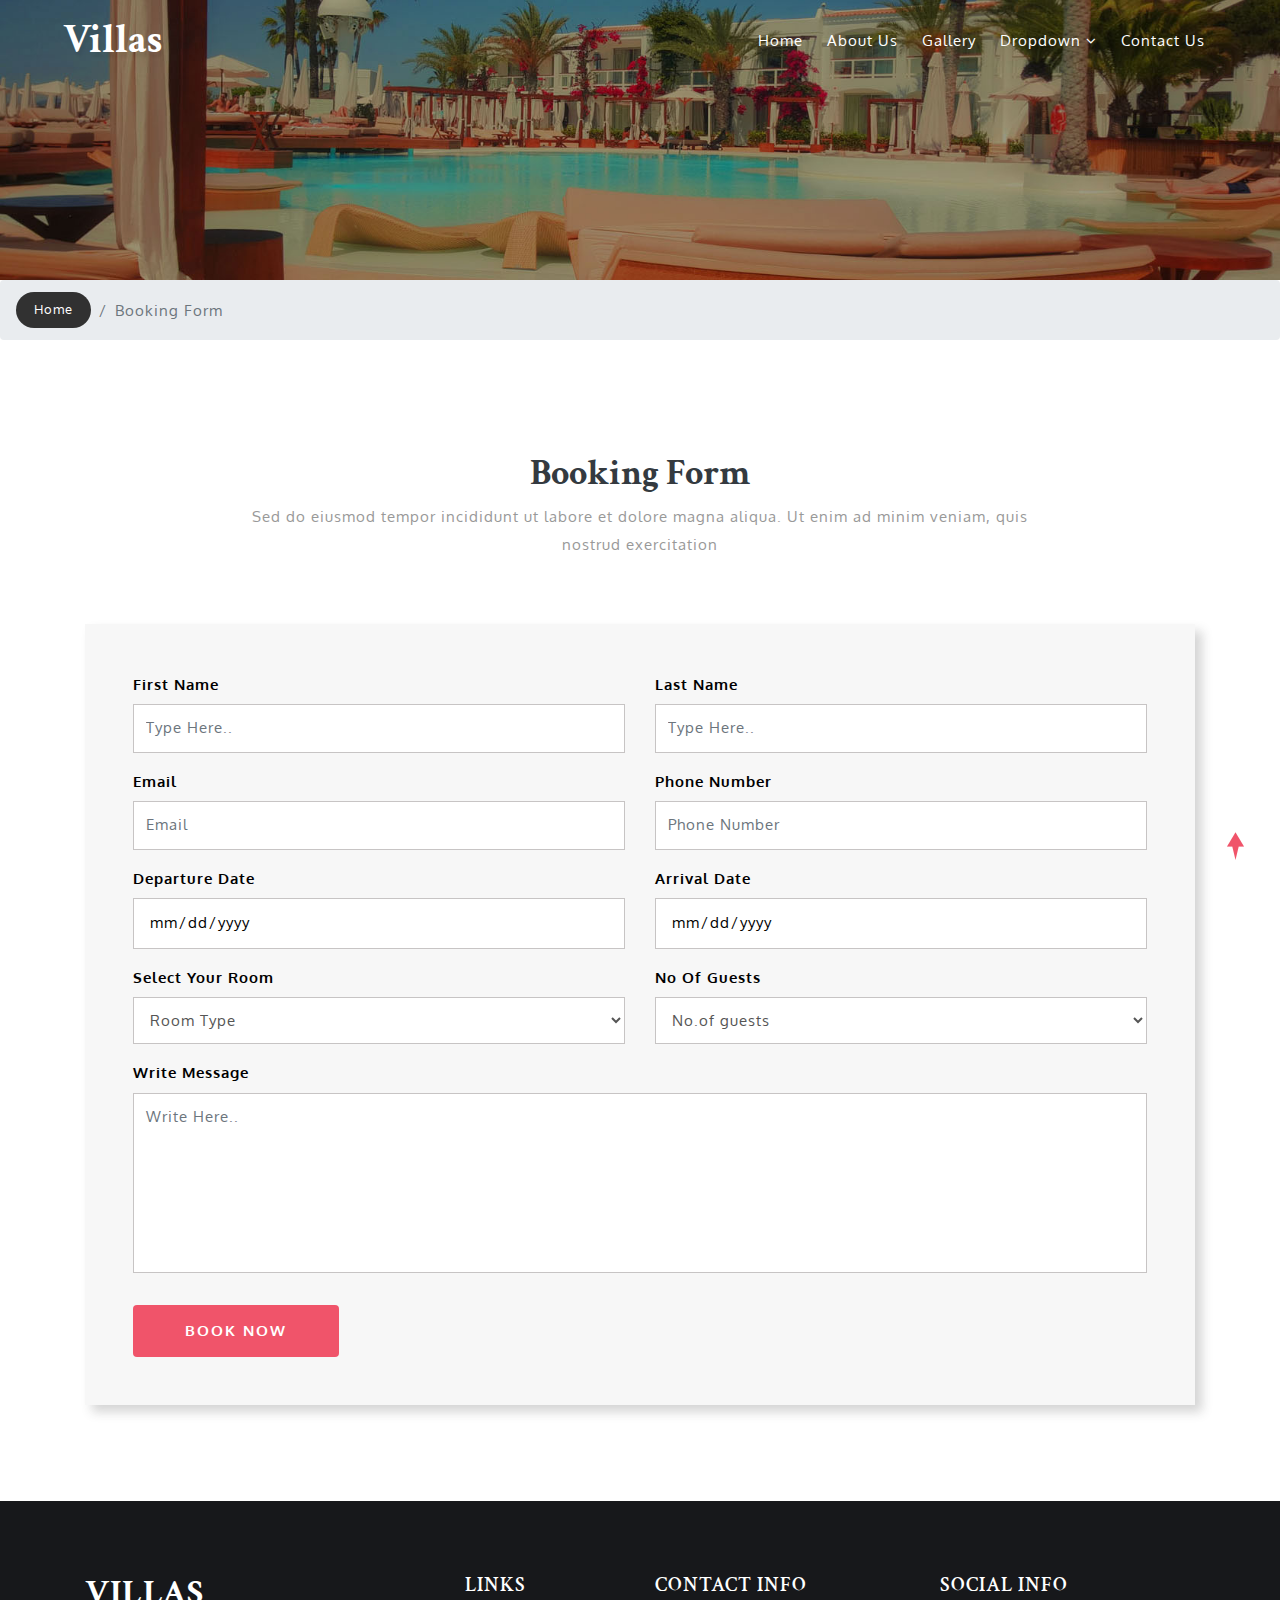
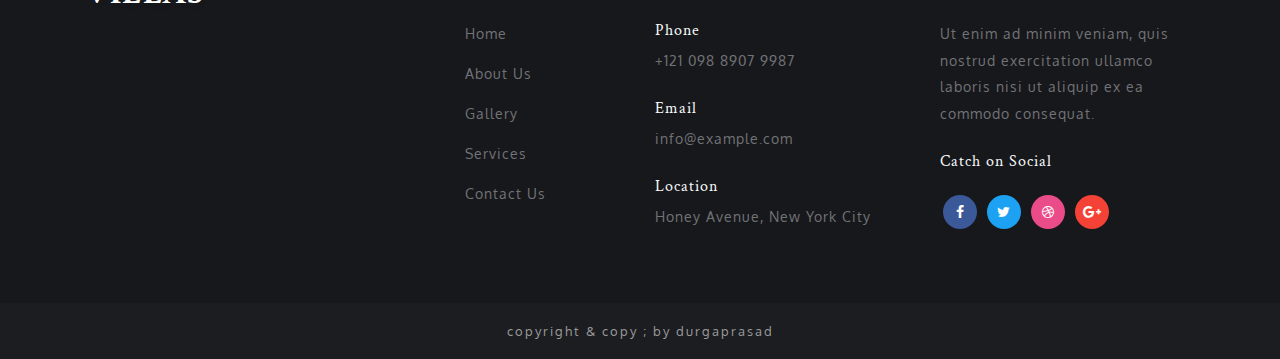
==== commit 9fbc9919: "2nd commit" ====
--- a/book.html
+++ b/book.html
@@ -1,9 +1,4 @@
-<!--
-Author: W3layouts
-Author URL: http://w3layouts.com
-License: Creative Commons Attribution 3.0 Unported
-License URL: http://creativecommons.org/licenses/by/3.0/
--->
+
 
 <!DOCTYPE html>
 <html lang="zxx">
@@ -271,8 +266,8 @@
 	<!-- //footer -->
 	<!-- copyright -->
 	<div class="cpy-right text-center py-3">
-		<p>© 2019 Villas. All rights reserved | Design by
-			<a href="http://w3layouts.com"> W3layouts.</a>
+		<p>
+			copyright & copy ; by durgaprasad
 		</p>
 	</div>
 	<!-- //copyright -->
